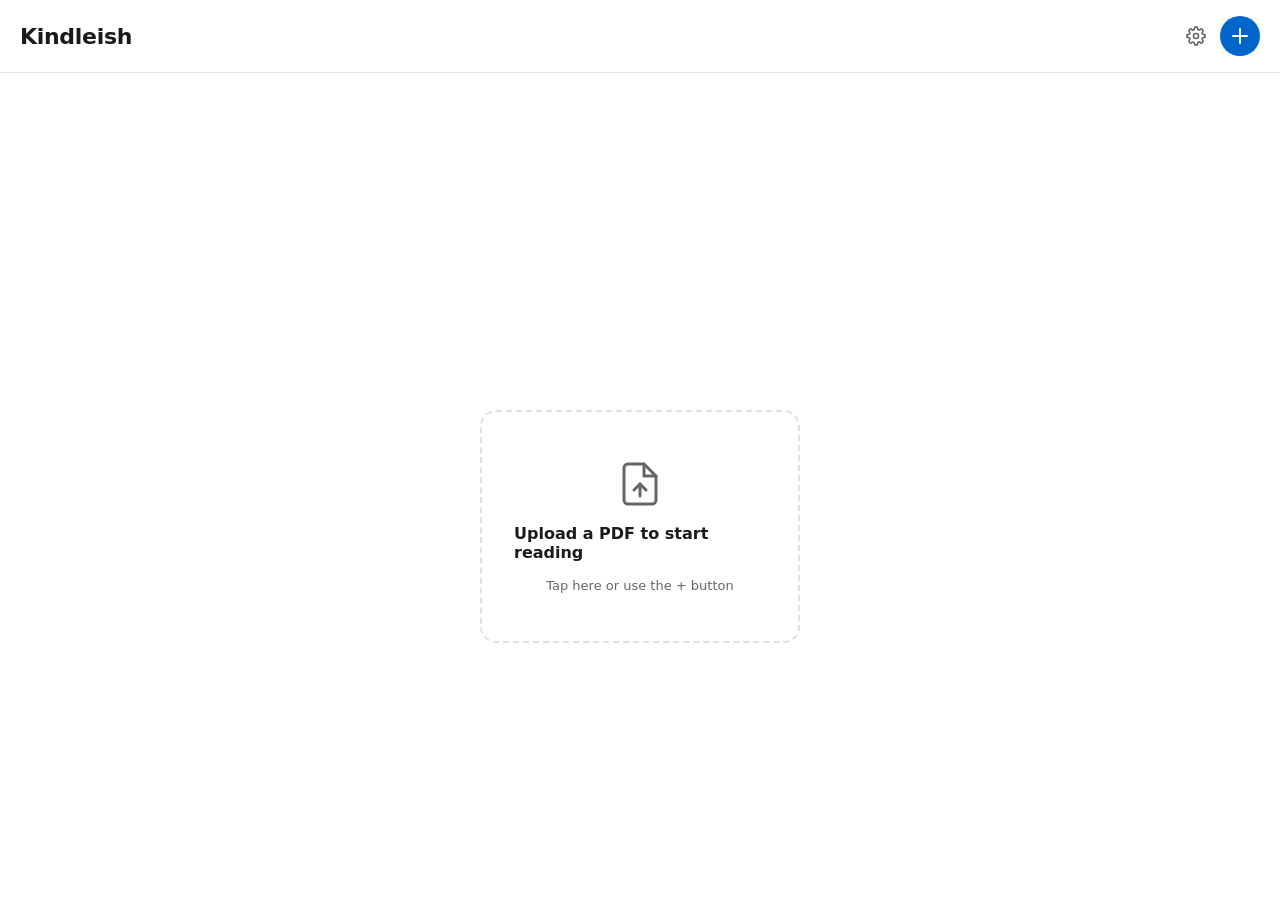
==== index.html @ eb79e8f0 "Initial commit: Kindleish app and OCR server" ====
<!DOCTYPE html>
<html lang="en">
<head>
  <meta charset="UTF-8">
  <meta name="viewport" content="width=device-width, initial-scale=1.0, viewport-fit=cover">
  <meta name="theme-color" content="#ffffff">
  <meta name="apple-mobile-web-app-capable" content="yes">
  <meta name="apple-mobile-web-app-status-bar-style" content="default">
  <title>Kindleish</title>
  <link rel="manifest" href="manifest.json">
  <link rel="apple-touch-icon" href="icons/icon-192.png">
  <link rel="stylesheet" href="css/base.css">
  <link rel="stylesheet" href="css/library.css">
</head>
<body class="theme-white">
  <header class="library-header">
    <h1 class="library-title">Kindleish</h1>
    <button id="settings-link" class="library-settings-btn" title="Settings">
      <svg width="20" height="20" viewBox="0 0 24 24" fill="none" stroke="currentColor" stroke-width="2" stroke-linecap="round" stroke-linejoin="round">
        <circle cx="12" cy="12" r="3"></circle>
        <path d="M19.4 15a1.65 1.65 0 0 0 .33 1.82l.06.06a2 2 0 0 1-2.83 2.83l-.06-.06a1.65 1.65 0 0 0-1.82-.33 1.65 1.65 0 0 0-1 1.51V21a2 2 0 0 1-4 0v-.09A1.65 1.65 0 0 0 9 19.4a1.65 1.65 0 0 0-1.82.33l-.06.06a2 2 0 0 1-2.83-2.83l.06-.06A1.65 1.65 0 0 0 4.68 15a1.65 1.65 0 0 0-1.51-1H3a2 2 0 0 1 0-4h.09A1.65 1.65 0 0 0 4.6 9a1.65 1.65 0 0 0-.33-1.82l-.06-.06a2 2 0 0 1 2.83-2.83l.06.06A1.65 1.65 0 0 0 9 4.68a1.65 1.65 0 0 0 1-1.51V3a2 2 0 0 1 4 0v.09a1.65 1.65 0 0 0 1 1.51 1.65 1.65 0 0 0 1.82-.33l.06-.06a2 2 0 0 1 2.83 2.83l-.06.06A1.65 1.65 0 0 0 19.4 9a1.65 1.65 0 0 0 1.51 1H21a2 2 0 0 1 0 4h-.09a1.65 1.65 0 0 0-1.51 1z"></path>
      </svg>
    </button>
    <label class="upload-btn" for="file-input">
      <svg width="24" height="24" viewBox="0 0 24 24" fill="none" stroke="currentColor" stroke-width="2" stroke-linecap="round" stroke-linejoin="round">
        <line x1="12" y1="5" x2="12" y2="19"></line>
        <line x1="5" y1="12" x2="19" y2="12"></line>
      </svg>
    </label>
    <input type="file" id="file-input" accept=".pdf,application/pdf" hidden>
  </header>

  <main class="library-content">
    <div id="library-grid" class="library-grid"></div>

    <div id="empty-state" class="empty-state">
      <div class="drop-zone" id="drop-zone">
        <svg width="48" height="48" viewBox="0 0 24 24" fill="none" stroke="currentColor" stroke-width="1.5" stroke-linecap="round" stroke-linejoin="round">
          <path d="M14 2H6a2 2 0 0 0-2 2v16a2 2 0 0 0 2 2h12a2 2 0 0 0 2-2V8z"></path>
          <polyline points="14 2 14 8 20 8"></polyline>
          <line x1="12" y1="18" x2="12" y2="12"></line>
          <line x1="9" y1="15" x2="12" y2="12"></line>
          <line x1="15" y1="15" x2="12" y2="12"></line>
        </svg>
        <p class="drop-text">Upload a PDF to start reading</p>
        <p class="drop-subtext">Tap here or use the + button</p>
      </div>
    </div>
  </main>

  <!-- Loading overlay for PDF processing -->
  <div id="loading-overlay" class="loading-overlay hidden">
    <div class="loading-content">
      <div class="spinner"></div>
      <p id="loading-text">Processing PDF...</p>
    </div>
  </div>

  <!-- Settings dialog -->
  <div id="settings-dialog" class="dialog-overlay hidden">
    <div class="dialog">
      <p class="dialog-text">OCR Server URL</p>
      <p class="dialog-subtext">For faster scanned PDF processing. Leave blank to use on-device OCR.</p>
      <input type="url" id="ocr-server-input" class="dialog-input" placeholder="http://your-server:5000">
      <div class="dialog-actions">
        <button id="settings-cancel" class="dialog-btn">Cancel</button>
        <button id="settings-save" class="dialog-btn dialog-btn-primary">Save</button>
      </div>
    </div>
  </div>

  <!-- Delete confirmation dialog -->
  <div id="delete-dialog" class="dialog-overlay hidden">
    <div class="dialog">
      <p class="dialog-text">Remove this book from your library?</p>
      <div class="dialog-actions">
        <button id="delete-cancel" class="dialog-btn">Cancel</button>
        <button id="delete-confirm" class="dialog-btn dialog-btn-danger">Remove</button>
      </div>
    </div>
  </div>

  <script type="module" src="js/app.js"></script>
</body>
</html>
---- css/base.css ----
@import url('https://fonts.googleapis.com/css2?family=Literata:ital,opsz,wght@0,7..72,400;0,7..72,700;1,7..72,400&display=swap');

*, *::before, *::after {
  box-sizing: border-box;
  margin: 0;
  padding: 0;
}

:root {
  --font-serif: 'Literata', Georgia, 'Times New Roman', serif;
  --font-sans: system-ui, -apple-system, 'Segoe UI', Roboto, sans-serif;
  --font-mono: 'SF Mono', 'Fira Code', Consolas, monospace;

  --font-size: 18px;
  --font-family: var(--font-serif);
  --line-height: 1.6;

  --bg-color: #ffffff;
  --text-color: #1a1a1a;
  --text-secondary: #666666;
  --chrome-bg: rgba(255, 255, 255, 0.95);
  --chrome-border: #e0e0e0;
  --accent-color: #0066cc;
  --progress-color: #0066cc;

  --page-padding: 24px;
}

/* Themes */
body.theme-white {
  --bg-color: #ffffff;
  --text-color: #1a1a1a;
  --text-secondary: #666666;
  --chrome-bg: rgba(255, 255, 255, 0.95);
  --chrome-border: #e0e0e0;
}

body.theme-sepia {
  --bg-color: #f4ecd8;
  --text-color: #5b4636;
  --text-secondary: #8a7560;
  --chrome-bg: rgba(244, 236, 216, 0.95);
  --chrome-border: #d4c9b0;
}

body.theme-dark {
  --bg-color: #121212;
  --text-color: #cccccc;
  --text-secondary: #888888;
  --chrome-bg: rgba(18, 18, 18, 0.95);
  --chrome-border: #333333;
  --accent-color: #4d9fff;
  --progress-color: #4d9fff;
}

html {
  -webkit-text-size-adjust: 100%;
  -webkit-tap-highlight-color: transparent;
}

body {
  font-family: var(--font-sans);
  background-color: var(--bg-color);
  color: var(--text-color);
  overflow: hidden;
  user-select: none;
  -webkit-user-select: none;
  position: fixed;
  width: 100%;
  height: 100%;
  height: 100dvh;
}

a {
  color: var(--accent-color);
  text-decoration: none;
}

button {
  font-family: inherit;
  cursor: pointer;
  border: none;
  background: none;
  color: inherit;
  font-size: inherit;
}

input[type="range"] {
  -webkit-appearance: none;
  appearance: none;
  width: 100%;
  height: 4px;
  border-radius: 2px;
  background: var(--chrome-border);
  outline: none;
}

input[type="range"]::-webkit-slider-thumb {
  -webkit-appearance: none;
  appearance: none;
  width: 20px;
  height: 20px;
  border-radius: 50%;
  background: var(--accent-color);
  cursor: pointer;
}
---- css/library.css ----
.library-header {
  display: flex;
  align-items: center;
  justify-content: space-between;
  padding: 16px 20px;
  padding-top: max(16px, env(safe-area-inset-top));
  border-bottom: 1px solid var(--chrome-border);
  background: var(--bg-color);
}

.library-title {
  font-size: 22px;
  font-weight: 700;
  letter-spacing: -0.3px;
}

.library-settings-btn {
  display: flex;
  align-items: center;
  justify-content: center;
  width: 32px;
  height: 32px;
  color: var(--text-secondary);
  cursor: pointer;
  margin-left: auto;
  margin-right: 8px;
  background: none;
}

.library-settings-btn:active {
  opacity: 0.5;
}

.upload-btn {
  display: flex;
  align-items: center;
  justify-content: center;
  width: 40px;
  height: 40px;
  border-radius: 50%;
  background: var(--accent-color);
  color: #fff;
  cursor: pointer;
  transition: opacity 0.2s;
}

.upload-btn:active {
  opacity: 0.7;
}

.library-content {
  height: calc(100% - 73px);
  overflow-y: auto;
  -webkit-overflow-scrolling: touch;
}

/* Library grid */
.library-grid {
  display: grid;
  grid-template-columns: repeat(auto-fill, minmax(140px, 1fr));
  gap: 20px;
  padding: 20px;
}

.book-card {
  display: flex;
  flex-direction: column;
  cursor: pointer;
  transition: opacity 0.2s;
  -webkit-touch-callout: none;
}

.book-card:active {
  opacity: 0.7;
}

.book-cover {
  aspect-ratio: 2 / 3;
  border-radius: 4px;
  display: flex;
  align-items: center;
  justify-content: center;
  padding: 12px;
  text-align: center;
  font-family: var(--font-serif);
  font-size: 14px;
  font-weight: 700;
  line-height: 1.3;
  color: #fff;
  box-shadow: 0 2px 8px rgba(0, 0, 0, 0.15);
  overflow: hidden;
  position: relative;
}

.book-cover .cover-title {
  position: relative;
  z-index: 1;
  word-break: break-word;
}

.book-progress-bar {
  position: absolute;
  bottom: 0;
  left: 0;
  height: 3px;
  background: rgba(255, 255, 255, 0.7);
  transition: width 0.3s;
}

.book-info {
  margin-top: 8px;
}

.book-title {
  font-size: 13px;
  font-weight: 600;
  line-height: 1.3;
  display: -webkit-box;
  -webkit-line-clamp: 2;
  -webkit-box-orient: vertical;
  overflow: hidden;
}

.book-meta {
  font-size: 11px;
  color: var(--text-secondary);
  margin-top: 2px;
}

/* Empty state */
.empty-state {
  display: flex;
  align-items: center;
  justify-content: center;
  height: 100%;
  padding: 40px 20px;
}

.empty-state.hidden {
  display: none;
}

.drop-zone {
  display: flex;
  flex-direction: column;
  align-items: center;
  justify-content: center;
  gap: 16px;
  width: 100%;
  max-width: 320px;
  padding: 48px 32px;
  border: 2px dashed var(--chrome-border);
  border-radius: 16px;
  cursor: pointer;
  transition: border-color 0.2s, background-color 0.2s;
  color: var(--text-secondary);
}

.drop-zone.drag-over {
  border-color: var(--accent-color);
  background: rgba(0, 102, 204, 0.05);
}

.drop-text {
  font-size: 16px;
  font-weight: 600;
  color: var(--text-color);
}

.drop-subtext {
  font-size: 13px;
}

/* Loading overlay */
.loading-overlay {
  position: fixed;
  inset: 0;
  background: rgba(0, 0, 0, 0.5);
  display: flex;
  align-items: center;
  justify-content: center;
  z-index: 100;
}

.loading-overlay.hidden {
  display: none;
}

.loading-content {
  background: var(--bg-color);
  border-radius: 16px;
  padding: 32px 40px;
  display: flex;
  flex-direction: column;
  align-items: center;
  gap: 16px;
}

.spinner {
  width: 32px;
  height: 32px;
  border: 3px solid var(--chrome-border);
  border-top-color: var(--accent-color);
  border-radius: 50%;
  animation: spin 0.8s linear infinite;
}

@keyframes spin {
  to { transform: rotate(360deg); }
}

/* Delete dialog */
.dialog-overlay {
  position: fixed;
  inset: 0;
  background: rgba(0, 0, 0, 0.5);
  display: flex;
  align-items: center;
  justify-content: center;
  z-index: 100;
}

.dialog-overlay.hidden {
  display: none;
}

.dialog {
  background: var(--bg-color);
  border-radius: 16px;
  padding: 24px;
  width: 280px;
  text-align: center;
}

.dialog-text {
  font-size: 16px;
  margin-bottom: 20px;
}

.dialog-actions {
  display: flex;
  gap: 12px;
}

.dialog-btn {
  flex: 1;
  padding: 10px;
  border-radius: 8px;
  font-size: 15px;
  font-weight: 600;
  background: var(--chrome-border);
  transition: opacity 0.2s;
}

.dialog-btn:active {
  opacity: 0.7;
}

.dialog-btn-danger {
  background: #e53935;
  color: #fff;
}

.dialog-btn-primary {
  background: var(--accent-color);
  color: #fff;
}

.dialog-subtext {
  font-size: 13px;
  color: var(--text-secondary);
  margin-bottom: 16px;
}

.dialog-input {
  width: 100%;
  padding: 10px 12px;
  border: 1px solid var(--chrome-border);
  border-radius: 8px;
  font-size: 14px;
  margin-bottom: 16px;
  background: var(--bg-color);
  color: var(--text-color);
  box-sizing: border-box;
}

.dialog-input:focus {
  outline: none;
  border-color: var(--accent-color);
}
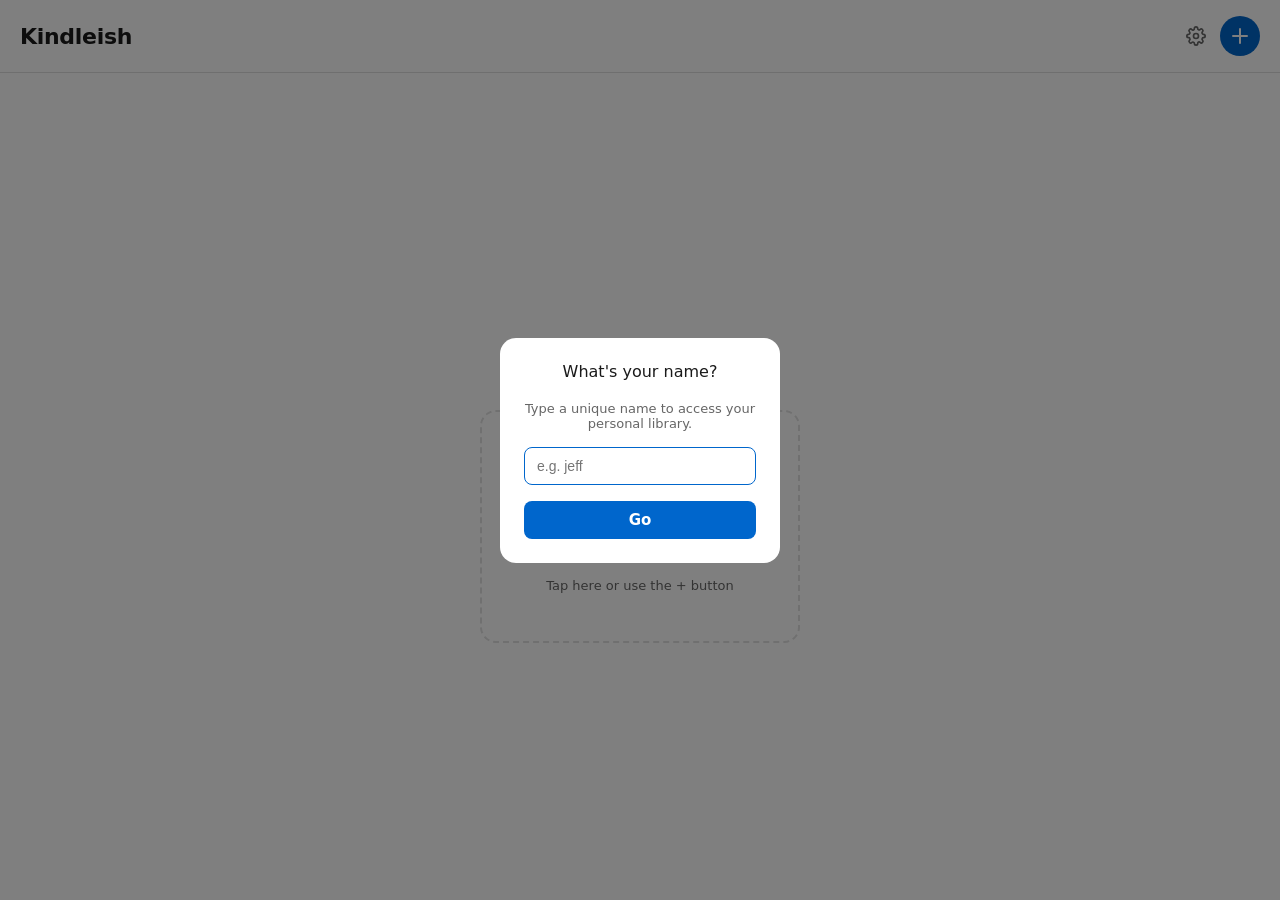
==== commit 76c188c9: "Add simple name-based user accounts for separate libraries Each user types a name on first visit, wh" ====
--- a/index.html
+++ b/index.html
@@ -14,7 +14,7 @@
 </head>
 <body class="theme-white">
   <header class="library-header">
-    <h1 class="library-title">Kindleish</h1>
+    <h1 class="library-title">Kindleish <span id="user-badge" class="user-badge"></span></h1>
     <button id="settings-link" class="library-settings-btn" title="Settings">
       <svg width="20" height="20" viewBox="0 0 24 24" fill="none" stroke="currentColor" stroke-width="2" stroke-linecap="round" stroke-linejoin="round">
         <circle cx="12" cy="12" r="3"></circle>
@@ -80,6 +80,19 @@
     </div>
   </div>
 
+  <!-- Username dialog -->
+  <div id="user-dialog" class="dialog-overlay hidden">
+    <div class="dialog">
+      <p class="dialog-text">What's your name?</p>
+      <p class="dialog-subtext">Type a unique name to access your personal library.</p>
+      <input type="text" id="user-name-input" class="dialog-input" placeholder="e.g. jeff" autocomplete="off" autocapitalize="none">
+      <p id="user-error" class="dialog-subtext" style="color: #e74c3c; display: none;"></p>
+      <div class="dialog-actions">
+        <button id="user-submit" class="dialog-btn dialog-btn-primary">Go</button>
+      </div>
+    </div>
+  </div>
+
   <script type="module" src="js/app.js"></script>
 </body>
 </html>
--- a/css/library.css
+++ b/css/library.css
@@ -12,6 +12,13 @@
   font-size: 22px;
   font-weight: 700;
   letter-spacing: -0.3px;
+}
+
+.user-badge {
+  font-size: 13px;
+  font-weight: 500;
+  color: var(--text-secondary);
+  cursor: pointer;
 }
 
 .library-settings-btn {
